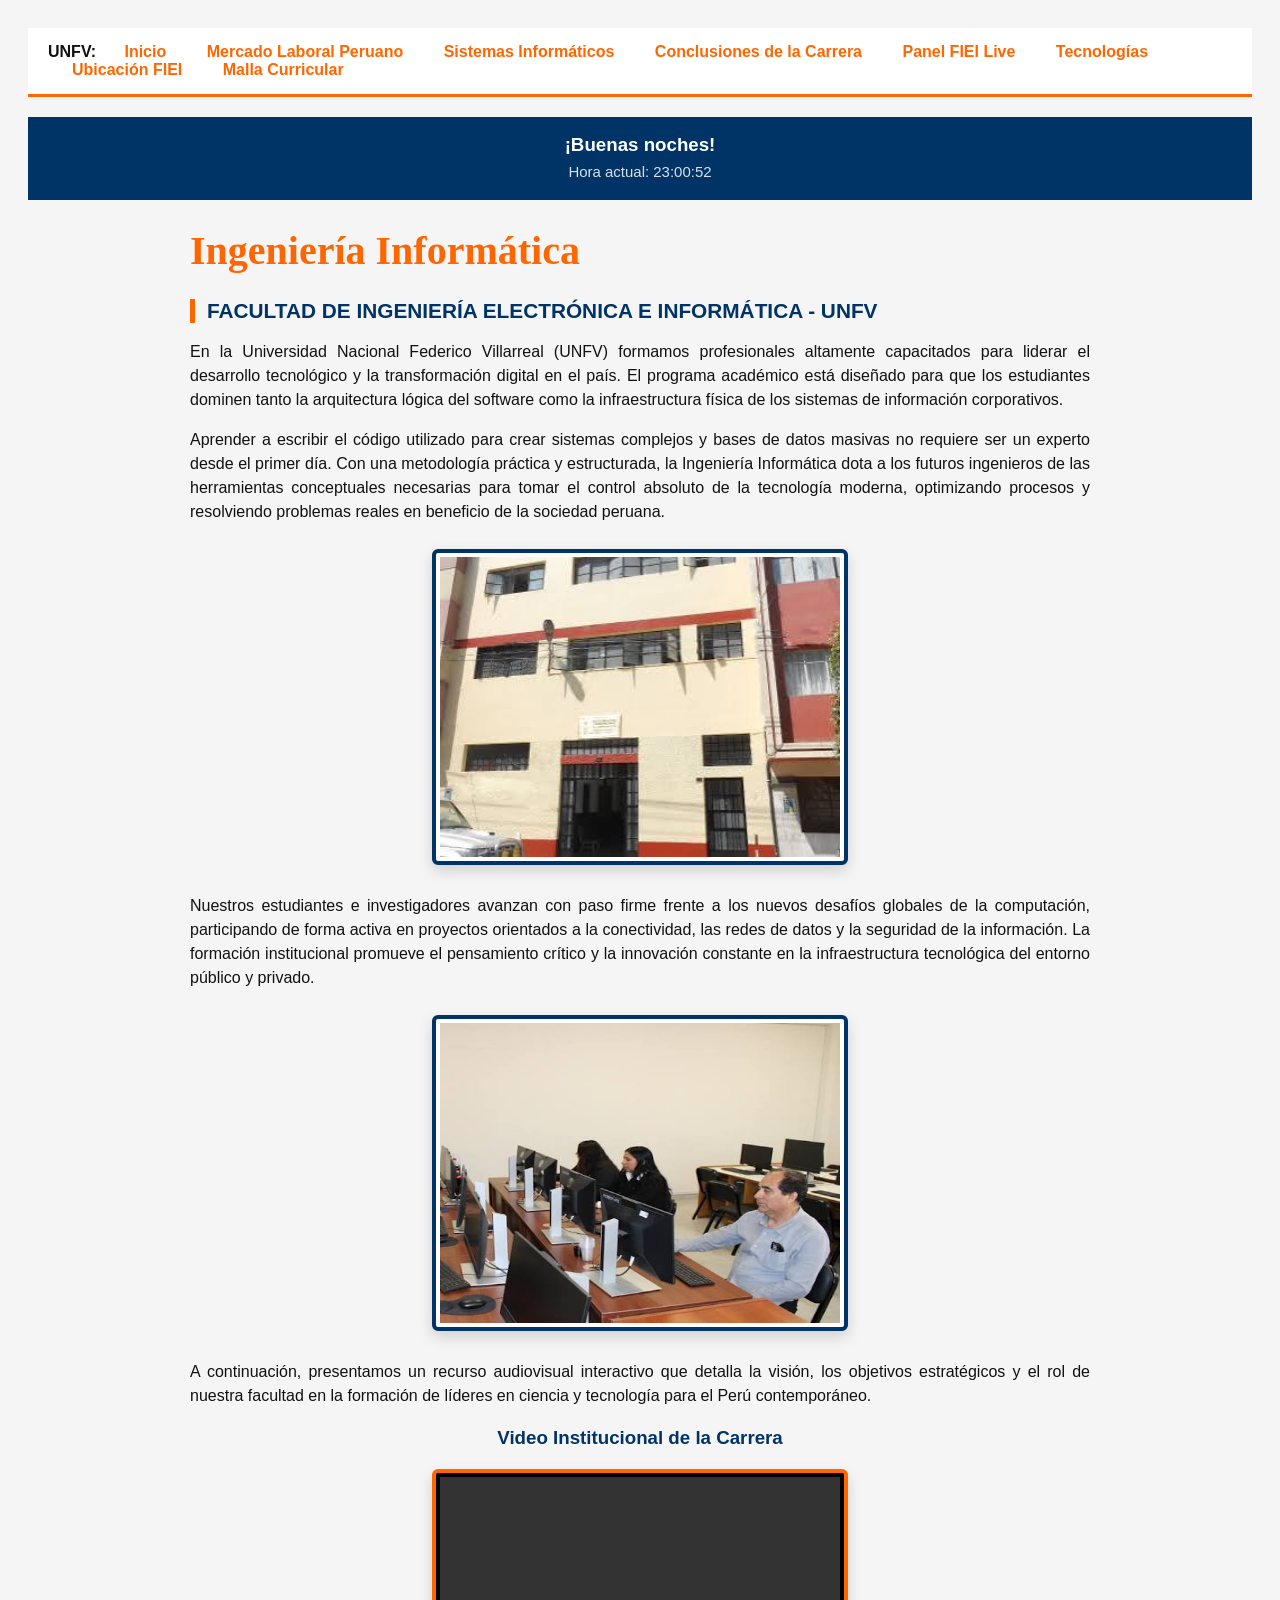
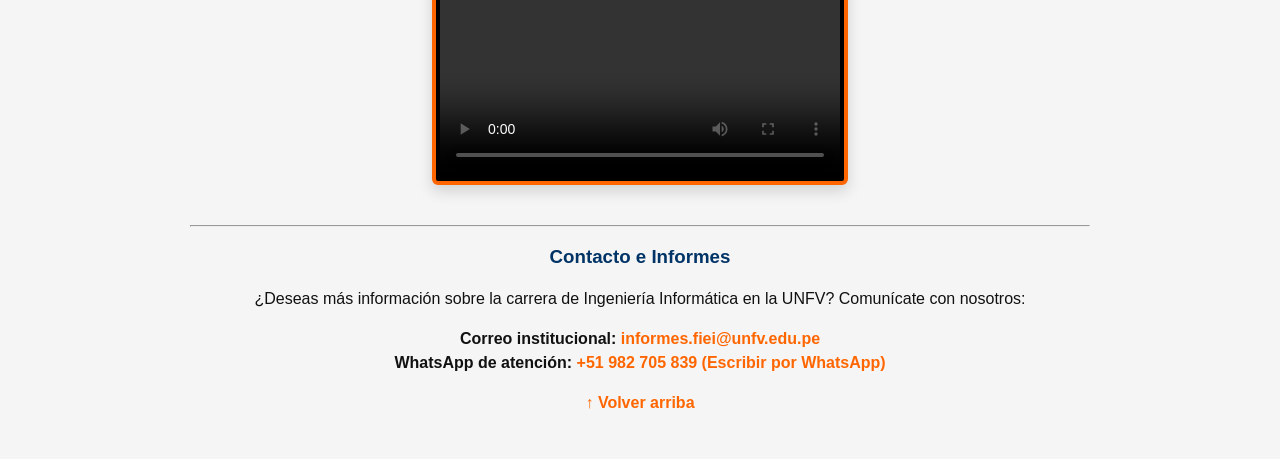
==== index.html @ 11bf2f84 "Add files via upload" ====
<!DOCTYPE html>
<!-- Basado estrictamente en las reglas del manual (Duckett, 2011) - Capítulos 1 al 11 y JS Capítulos 1 y 2 -->
<html>
<head>
    <meta charset="utf-8" />
    <meta name="description" content="Ingeniería Informática en la UNFV" />
    <title>UNFV - Ingeniería Informática</title>
    <!-- Vinculación de estilos según el Capítulo 10 -->
    <link rel="stylesheet" type="text/css" href="styles.css" />
</head>
<body>

    <!-- MENÚ DE NAVEGACIÓN UNFV UNIFORME -->
    <div id="nav">
        <strong>UNFV:</strong> 
        <a href="index.html">Inicio</a>
        <a href="paginas-hijas/campo-laboral.html">Mercado Laboral Peruano</a>
        <a href="paginas-hijas/computadoras.html">Sistemas Informáticos</a>
        <a href="paginas-hijas/conclusiones.html">Conclusiones de la Carrera</a>
        <a href="paginas-hijas/estadisticas.html">Panel FIEI Live</a>
        <a href="paginas-hijas/tecnologias.html">Tecnologías</a>
        <a href="https://maps.app.goo.gl/q4DFEoLWHey24Qg36" target="_blank">Ubicación FIEI</a>
        <a href="paginas-hijas/malla.html">Malla Curricular</a>

    </div>

    <!-- CAJA CONTENEDORA DONDE JAVASCRIPT INYECTARÁ EL RELOJ EN TIEMPO REAL -->
    <div id="banner-saludo"></div>

    <div id="content">
        <h1>Ingeniería Informática</h1>
        <h2>Facultad de Ingeniería Electrónica e Informática - UNFV</h2>
        
        <p>En la Universidad Nacional Federico Villarreal (UNFV) formamos profesionales altamente capacitados para liderar el desarrollo tecnológico y la transformación digital en el país. El programa académico está diseñado para que los estudiantes dominen tanto la arquitectura lógica del software como la infraestructura física de los sistemas de información corporativos.</p>

        <p>Aprender a escribir el código utilizado para crear sistemas complejos y bases de datos masivas no requiere ser un experto desde el primer día. Con una metodología práctica y estructurada, la Ingeniería Informática dota a los futuros ingenieros de las herramientas conceptuales necesarias para tomar el control absoluto de la tecnología moderna, optimizando procesos y resolviendo problemas reales en beneficio de la sociedad peruana.</p>

        <!-- IMAGEN 1 RECUPERADA (Capítulo 5 - Elemento Figure limpio) -->
        <figure>
            <img src="images/unfv_facultad.jpg" alt="Facultad de la UNFV" width="400" height="300" />
            
        </figure>

        <p>Nuestros estudiantes e investigadores avanzan con paso firme frente a los nuevos desafíos globales de la computación, participando de forma activa en proyectos orientados a la conectividad, las redes de datos y la seguridad de la información. La formación institucional promueve el pensamiento crítico y la innovación constante en la infraestructura tecnológica del entorno público y privado.</p>

        <!-- IMAGEN 2 RECUPERADA -->
        <figure>
            <img src="images/laboratorio_unfv.jpg" alt="Laboratorio de Cómputo UNFV" width="400" height="300" />
            
        </figure>

        <p>A continuación, presentamos un recurso audiovisual interactivo que detalla la visión, los objetivos estratégicos y el rol de nuestra facultad en la formación de líderes en ciencia y tecnología para el Perú contemporáneo.</p>

        <!-- ESPACIO PARA 1 VIDEO (Capítulo 9) -->
        <h3>Video Institucional de la Carrera</h3>
        <video src="videos/unfv_introduccion.mp4" width="400" height="300" controls="controls">
            <p>La reproducción de video no es compatible con tu navegador.</p>
        </video>
    </div>

    <!-- PIE DE PÁGINA CON CONTACTO DE CORREO Y WHATSAPP (Capítulo 4 y 8) -->
    <div id="footer">
        <hr />
        <h3>Contacto e Informes</h3>
        <p>¿Deseas más información sobre la carrera de Ingeniería Informática en la UNFV? Comunícate con nosotros:</p>
        <p>
            <strong>Correo institucional:</strong> 
            <a href="mailto:informes.fiei@unfv.edu.pe">informes.fiei@unfv.edu.pe</a>
            <br />
            <strong>WhatsApp de atención:</strong> 
            <a href="https://wa.me" target="_blank">+51 982 705 839 (Escribir por WhatsApp)</a>
        </p>
        <p><a href="#nav">&uarr; Volver arriba</a></p>
    </div>

    <!-- CONEXIÓN EXTERNA DE JAVASCRIPT SEGÚN EL CAPÍTULO 1 (PÁG. 42) -->
    <script src="script.js"></script>
</body>
</html>
---- styles.css ----
/* Código CSS auditado y limitado estrictamente a los Capítulos 10, 11 y 12 */

body {
    font-family: Arial, Verdana, sans-serif; /* Fuentes permitidas pág. 265 */
    background-color: rgb(245, 245, 245);    /* Colores RGB pág. 243 */
    color: #111111;                         /* Contraste de texto pág. 249 */
    padding: 20px;                          /* Relleno básico pág. 235 */
}

/* MENÚ ULTRA LIMPIO BASADO FIELMENTE EN EL LIBRO */
#nav {
    background-color: transparent;          /* Sin fondo de color */
    padding: 10px 0px;
    margin-bottom: 25px;
    border: none;                           /* Sin líneas de lado a lado */
}

#nav strong {
    color: #111111;                         /* Identificador limpio y oscuro */
}

#nav a {
    color: #ff6600;                         /* Enlaces con el naranja oficial UNFV */
    text-decoration: none;
    font-weight: bold;
    margin-left: 12px;
}

#nav a:hover {
    text-decoration: underline;             /* Subrayado interactivo oficial pág. 291 */
    color: #003366;                         /* Cambia a azul oscuro al pasar el mouse */
}

/* CONTENEDOR DE TEXTO RECTANGULAR Y PAREJO */
#content {
    max-width: 900px;                       /* Evita que las líneas sean demasiado largas */
    margin: 0px auto;                       /* Centra el bloque completo en la pantalla */
}

/* ENCABEZADOS Y TEXTOS */
h1 {
    font-family: Georgia, Times, serif;     /* Estilo de letra elegante pág. 265 */
    color: #ff6600;                         /* Título principal en Naranja UNFV */
    font-size: 250%;                        /* Tamaño en porcentaje pág. 267 */
    margin-bottom: 5px;
}

h2 {
    color: #003366;                         /* Subtítulos en Azul UNFV */
    font-size: 130%;
    text-transform: uppercase;              /* Regla semántica pág. 273 */
}

h3 {
    color: #003366;
    text-align: center;                     /* Centra los subtítulos de secciones */
}

p {
    line-height: 1.5em;                     /* Altura de línea pág. 277 */
    text-align: justify;                    /* ESTRUCTURA RECTANGULAR PAREJA (Capítulo 12) */
}

/* CONTENEDORES MULTIMEDIA CENTRADOS */
figure {
    margin: 25px 0px;                       /* Margen natural para separar elementos */
    text-align: center;                     /* CENTRA TODAS LAS IMÁGENES Y SUS PIES DE FOTO */
}

figcaption {
    font-size: 90%;
    color: #666666;
    margin-top: 8px;
    text-align: center;                     /* Mantiene centrado el pie de foto */
}

video {
    display: block;                         /* Permite centrar el video como bloque */
    margin: 20px auto;                      /* CENTRA EL VIDEO EN LA PANTALLA */
}

/* LISTAS LIMPIAS SEGÚN EL LIBRO */
ol, dl {
    padding: 10px 20px;                     /* Margen interno natural de las listas */
}

li, dd {
    margin-bottom: 12px;
    line-height: 1.5em;
    text-align: justify;                    /* También deja rectangulares las listas y definiciones */
}

dt {
    font-weight: bold;
    color: #003366;
}

/* PIE DE PÁGINA DE CONTACTO */
#footer {
    max-width: 900px;
    margin: 40px auto 10px auto;
    text-align: center;
}

#footer p {
    text-align: center;                     /* Mantiene centrado el contacto */
}

#footer a {
    color: #ff6600;
    font-weight: bold;
    text-decoration: none;
}

#footer a:hover {
    text-decoration: underline;
    color: #003366;
}
/* TRANSICIONES SUAVES AL PASAR EL MOUSE */
#nav a {
    transition: color 0.3s ease;
}

figure img {
    transition: transform 0.3s ease;
}

figure img:hover {
    transform: scale(1.03);
}

tr {
    transition: background-color 0.25s ease;
}

tr:hover {
    background-color: #fff3eb;
}


/* MARCO EN LAS FOTOGRAFÍAS */
figure img {
    border: 4px solid #003366;
    padding: 4px;
    background-color: #ffffff;
    transition: transform 0.3s ease;
}
/* MARCO EN EL VIDEO */
video {
    border: 4px solid #ff6600;
    padding: 4px;
    background-color: #000000;
}
/* TOQUES FINALES DE DISEÑO MODERNO */
#nav {
    background-color: #ffffff;
    padding: 15px 20px;
    border-bottom: 3px solid #ff6600;
    margin-bottom: 20px;
}

#nav a {
    padding: 6px 12px;
    border-radius: 5px;
    transition: background-color 0.3s ease, color 0.3s ease;
}

#nav a:hover {
    background-color: #003366;
    color: #ffffff;
    text-decoration: none;
}

h2 {
    border-left: 5px solid #ff6600;
    padding-left: 12px;
    margin-top: 25px;
}

figure img, video {
    box-shadow: 0px 6px 15px rgba(0, 0, 0, 0.15);
    border-radius: 6px;
}
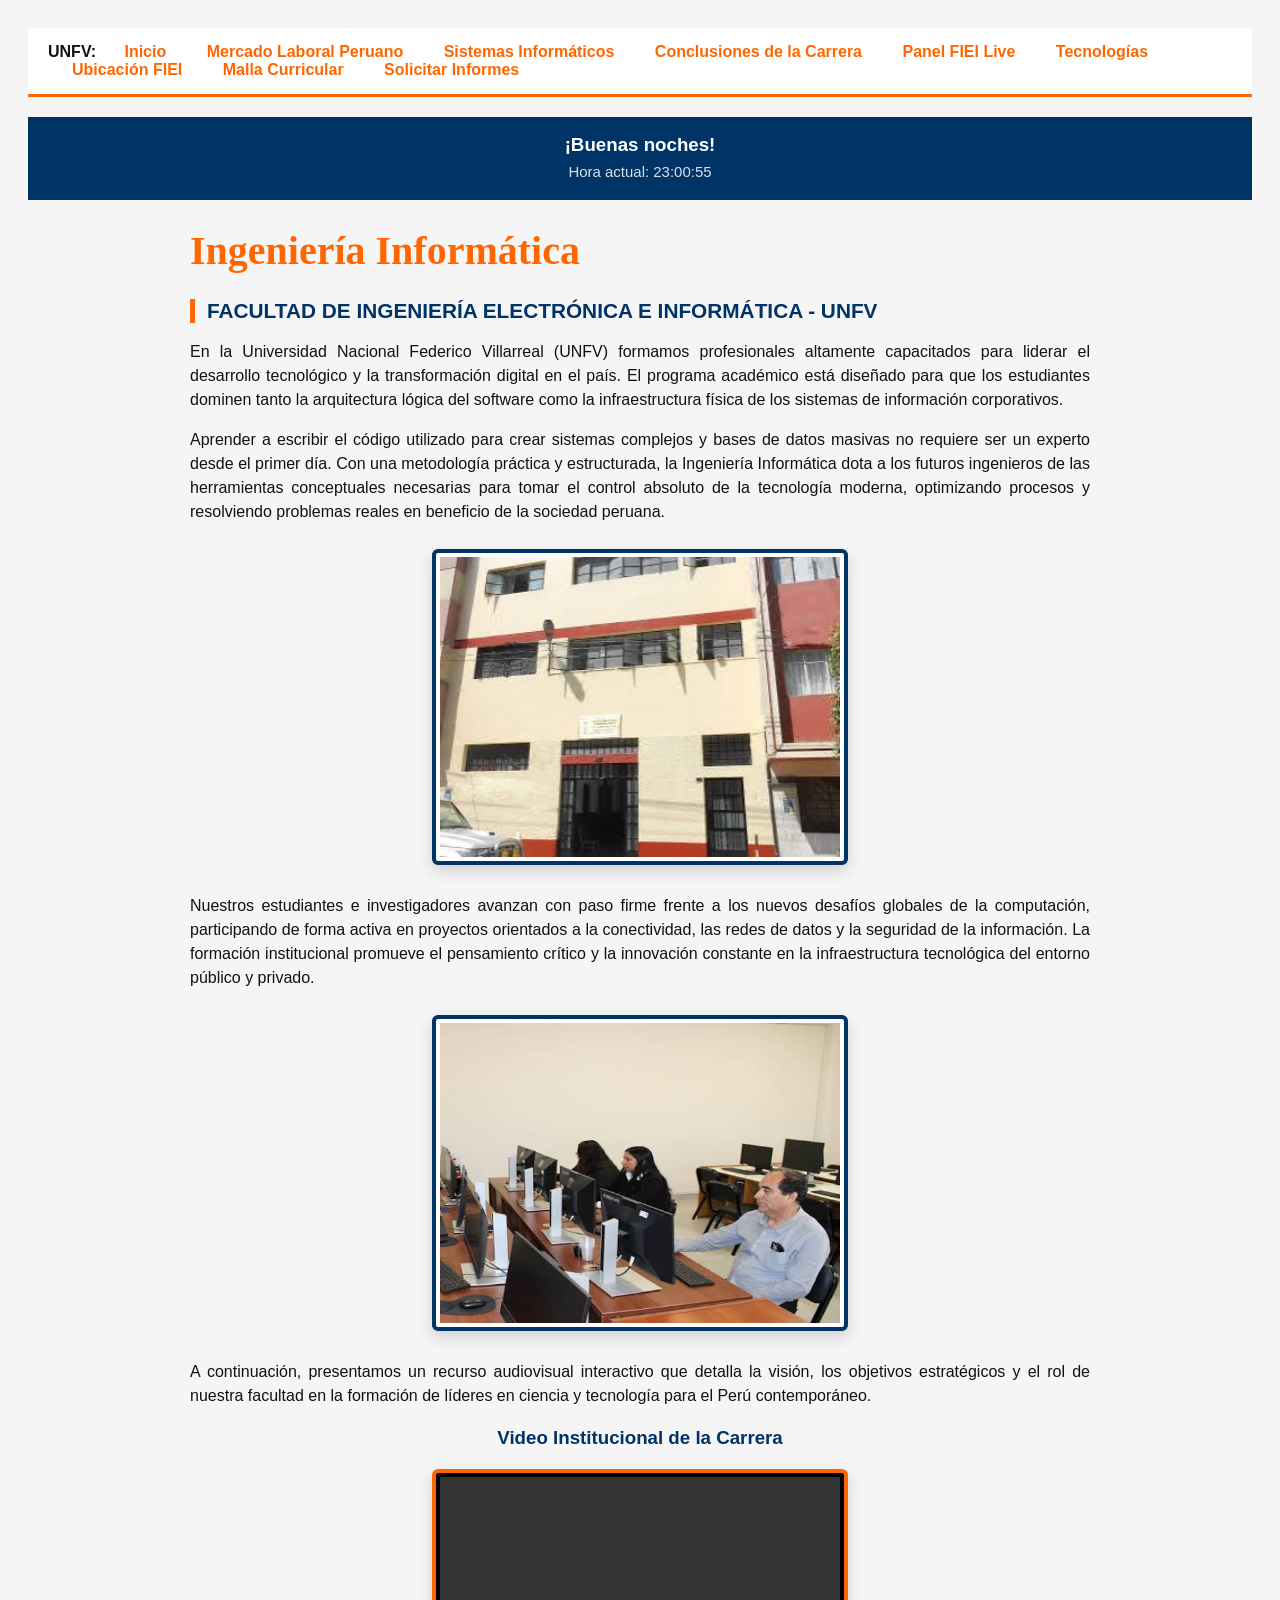
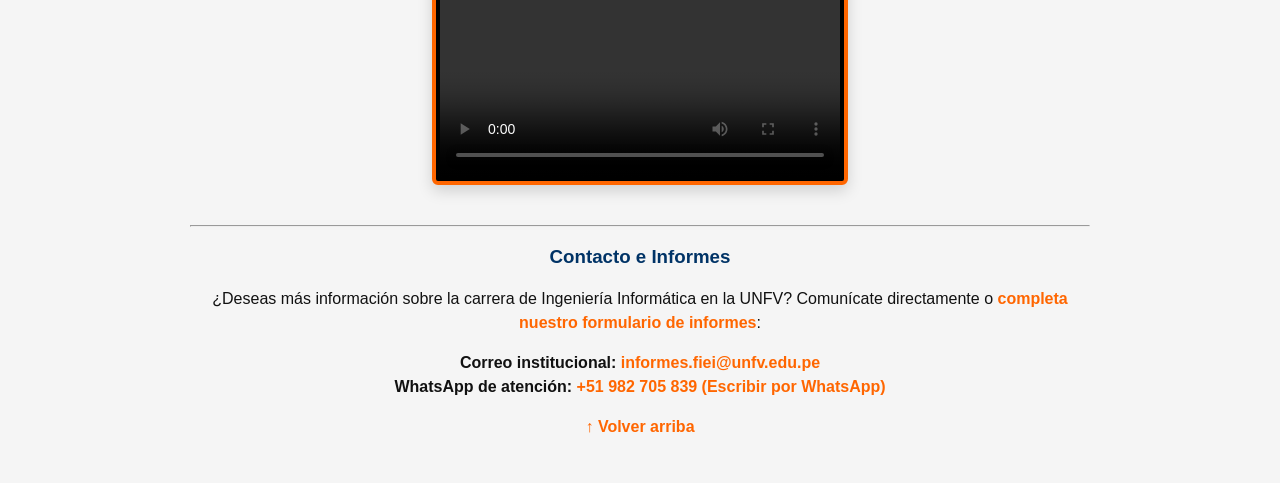
==== commit 4e5c3c6c: "Add files via upload" ====
--- a/index.html
+++ b/index.html
@@ -21,6 +21,8 @@
         <a href="paginas-hijas/tecnologias.html">Tecnologías</a>
         <a href="https://maps.app.goo.gl/q4DFEoLWHey24Qg36" target="_blank">Ubicación FIEI</a>
         <a href="paginas-hijas/malla.html">Malla Curricular</a>
+        <a href="paginas-hijas/contacto.html">Solicitar Informes</a>
+
 
     </div>
 
@@ -59,10 +61,10 @@
     </div>
 
     <!-- PIE DE PÁGINA CON CONTACTO DE CORREO Y WHATSAPP (Capítulo 4 y 8) -->
-    <div id="footer">
+        <div id="footer">
         <hr />
         <h3>Contacto e Informes</h3>
-        <p>¿Deseas más información sobre la carrera de Ingeniería Informática en la UNFV? Comunícate con nosotros:</p>
+        <p>¿Deseas más información sobre la carrera de Ingeniería Informática en la UNFV? Comunícate directamente o <a href="paginas-hijas/contacto.html">completa nuestro formulario de informes</a>:</p>
         <p>
             <strong>Correo institucional:</strong> 
             <a href="mailto:informes.fiei@unfv.edu.pe">informes.fiei@unfv.edu.pe</a>
@@ -73,6 +75,7 @@
         <p><a href="#nav">&uarr; Volver arriba</a></p>
     </div>
 
+
     <!-- CONEXIÓN EXTERNA DE JAVASCRIPT SEGÚN EL CAPÍTULO 1 (PÁG. 42) -->
     <script src="script.js"></script>
 </body>
